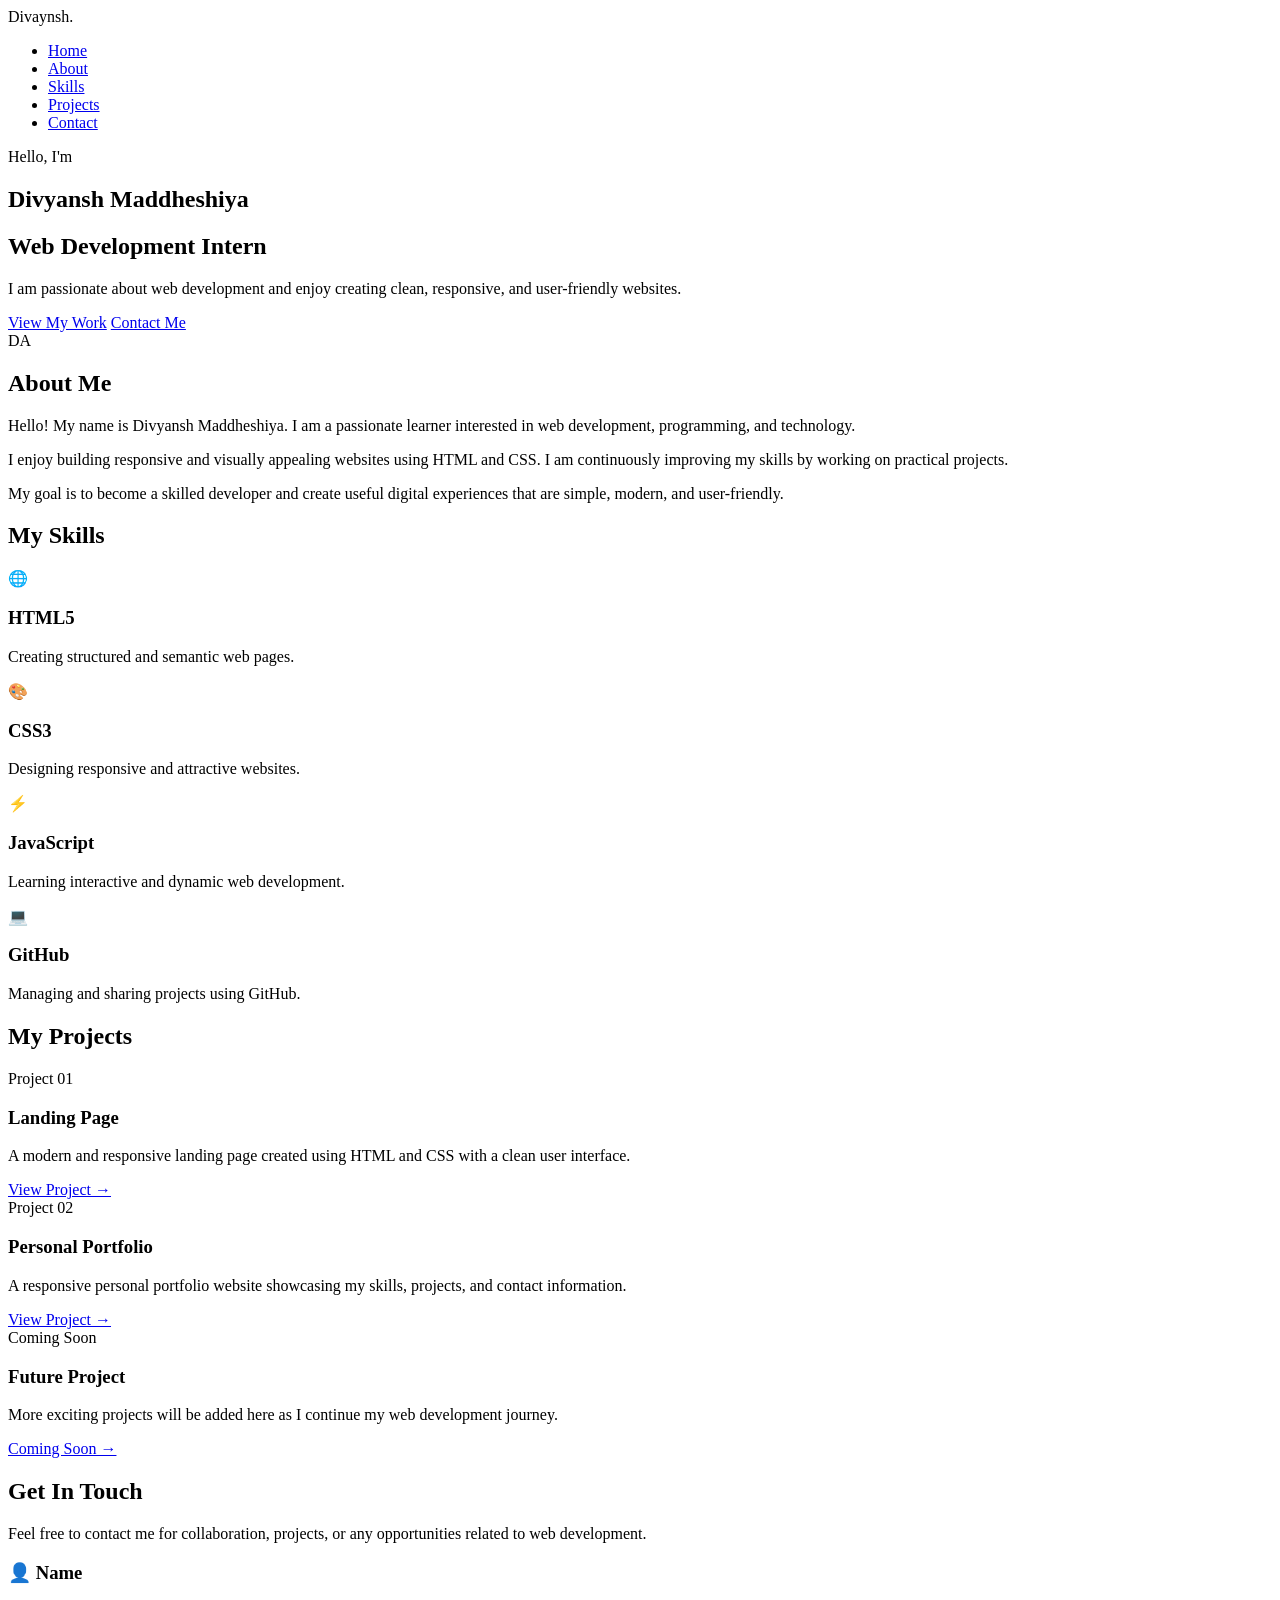
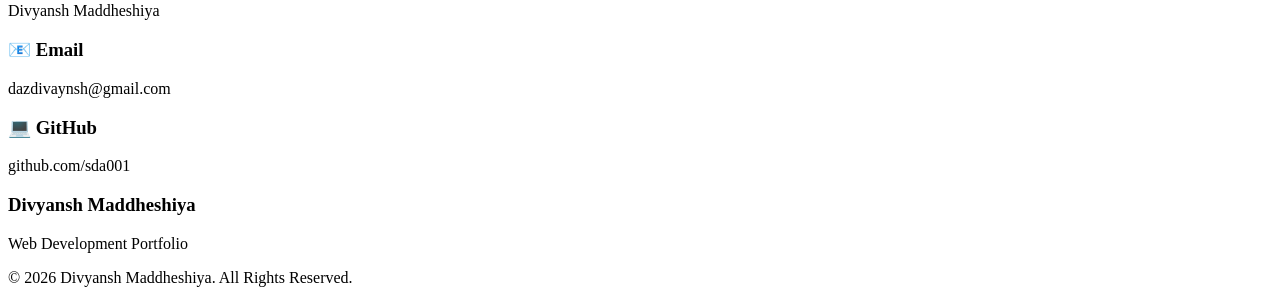
==== WebDev-L1-PersonalPortfolio/index.html @ 3f1200cf "Create initial portfolio website" ====
<!DOCTYPE html>
<html lang="en">
<head>
    <meta charset="UTF-8">
    <meta name="viewport" content="width=device-width, initial-scale=1.0">

    <title>Divyansh Maddheshiya | Portfolio</title>

    <link rel="stylesheet" href="style.css">

    <link rel="preconnect" href="https://fonts.googleapis.com">
    <link rel="preconnect" href="https://fonts.gstatic.com" crossorigin>
    <link href="https://fonts.googleapis.com/css2?family=Poppins:wght@400;500;600;700&display=swap" rel="stylesheet">
</head>

<body>

    <!-- Navigation Bar -->
    <nav class="navbar">
        <div class="logo">Divaynsh.</div>

        <ul class="nav-links">
            <li><a href="#home">Home</a></li>
            <li><a href="#about">About</a></li>
            <li><a href="#skills">Skills</a></li>
            <li><a href="#projects">Projects</a></li>
            <li><a href="#contact">Contact</a></li>
        </ul>
    </nav>


    <!-- Hero Section -->
    <section id="home" class="hero">

        <div class="hero-content">

            <div class="hero-text">
                <p class="hello">Hello, I'm</p>

                <h1>Divyansh Maddheshiya</h1>

                <h2>Web Development Intern</h2>

                <p class="hero-description">
                    I am passionate about web development and enjoy creating
                    clean, responsive, and user-friendly websites.
                </p>

                <div class="hero-buttons">
                    <a href="#projects" class="btn">View My Work</a>
                    <a href="#contact" class="btn btn-outline">Contact Me</a>
                </div>
            </div>

            <div class="hero-image">
                <div class="profile-circle">
                    <span>DA</span>
                </div>
            </div>

        </div>

    </section>


    <!-- About Section -->
    <section id="about" class="about section">

        <h2 class="section-title">About Me</h2>

        <div class="about-content">

            <p>
                Hello! My name is Divyansh Maddheshiya. I am a passionate learner
                interested in web development, programming, and technology.
            </p>

            <p>
                I enjoy building responsive and visually appealing websites
                using HTML and CSS. I am continuously improving my skills by
                working on practical projects.
            </p>

            <p>
                My goal is to become a skilled developer and create useful
                digital experiences that are simple, modern, and user-friendly.
            </p>

        </div>

    </section>


    <!-- Skills Section -->
    <section id="skills" class="skills section">

        <h2 class="section-title">My Skills</h2>

        <div class="skills-container">

            <div class="skill-card">
                <div class="skill-icon">🌐</div>
                <h3>HTML5</h3>
                <p>Creating structured and semantic web pages.</p>
            </div>

            <div class="skill-card">
                <div class="skill-icon">🎨</div>
                <h3>CSS3</h3>
                <p>Designing responsive and attractive websites.</p>
            </div>

            <div class="skill-card">
                <div class="skill-icon">⚡</div>
                <h3>JavaScript</h3>
                <p>Learning interactive and dynamic web development.</p>
            </div>

            <div class="skill-card">
                <div class="skill-icon">💻</div>
                <h3>GitHub</h3>
                <p>Managing and sharing projects using GitHub.</p>
            </div>

        </div>

    </section>


    <!-- Projects Section -->
    <section id="projects" class="projects section">

        <h2 class="section-title">My Projects</h2>

        <div class="projects-container">

            <!-- Project 1 -->
            <div class="project-card">

                <div class="project-image">
                    <span>Project 01</span>
                </div>

                <div class="project-content">
                    <h3>Landing Page</h3>

                    <p>
                        A modern and responsive landing page created using
                        HTML and CSS with a clean user interface.
                    </p>

                    <a href="#" class="project-btn">View Project →</a>
                </div>

            </div>


            <!-- Project 2 -->
            <div class="project-card">

                <div class="project-image">
                    <span>Project 02</span>
                </div>

                <div class="project-content">
                    <h3>Personal Portfolio</h3>

                    <p>
                        A responsive personal portfolio website showcasing
                        my skills, projects, and contact information.
                    </p>

                    <a href="#" class="project-btn">View Project →</a>
                </div>

            </div>


            <!-- Project 3 -->
            <div class="project-card">

                <div class="project-image">
                    <span>Coming Soon</span>
                </div>

                <div class="project-content">
                    <h3>Future Project</h3>

                    <p>
                        More exciting projects will be added here as I continue
                        my web development journey.
                    </p>

                    <a href="#" class="project-btn">Coming Soon →</a>
                </div>

            </div>

        </div>

    </section>


    <!-- Contact Section -->
    <section id="contact" class="contact section">

        <h2 class="section-title">Get In Touch</h2>

        <p class="contact-text">
            Feel free to contact me for collaboration, projects, or any
            opportunities related to web development.
        </p>

        <div class="contact-container">

            <div class="contact-card">
                <h3>👤 Name</h3>
                <p>Divyansh Maddheshiya</p>
            </div>

            <div class="contact-card">
                <h3>📧 Email</h3>
                <p>dazdivaynsh@gmail.com</p>
            </div>

            <div class="contact-card">
                <h3>💻 GitHub</h3>
                <p>github.com/sda001</p>
            </div>

        </div>

    </section>


    <!-- Footer -->
    <footer>

        <h3>Divyansh Maddheshiya</h3>

        <p>Web Development Portfolio</p>

        <p class="copyright">
            © 2026 Divyansh Maddheshiya. All Rights Reserved.
        </p>

    </footer>

</body>
</html>
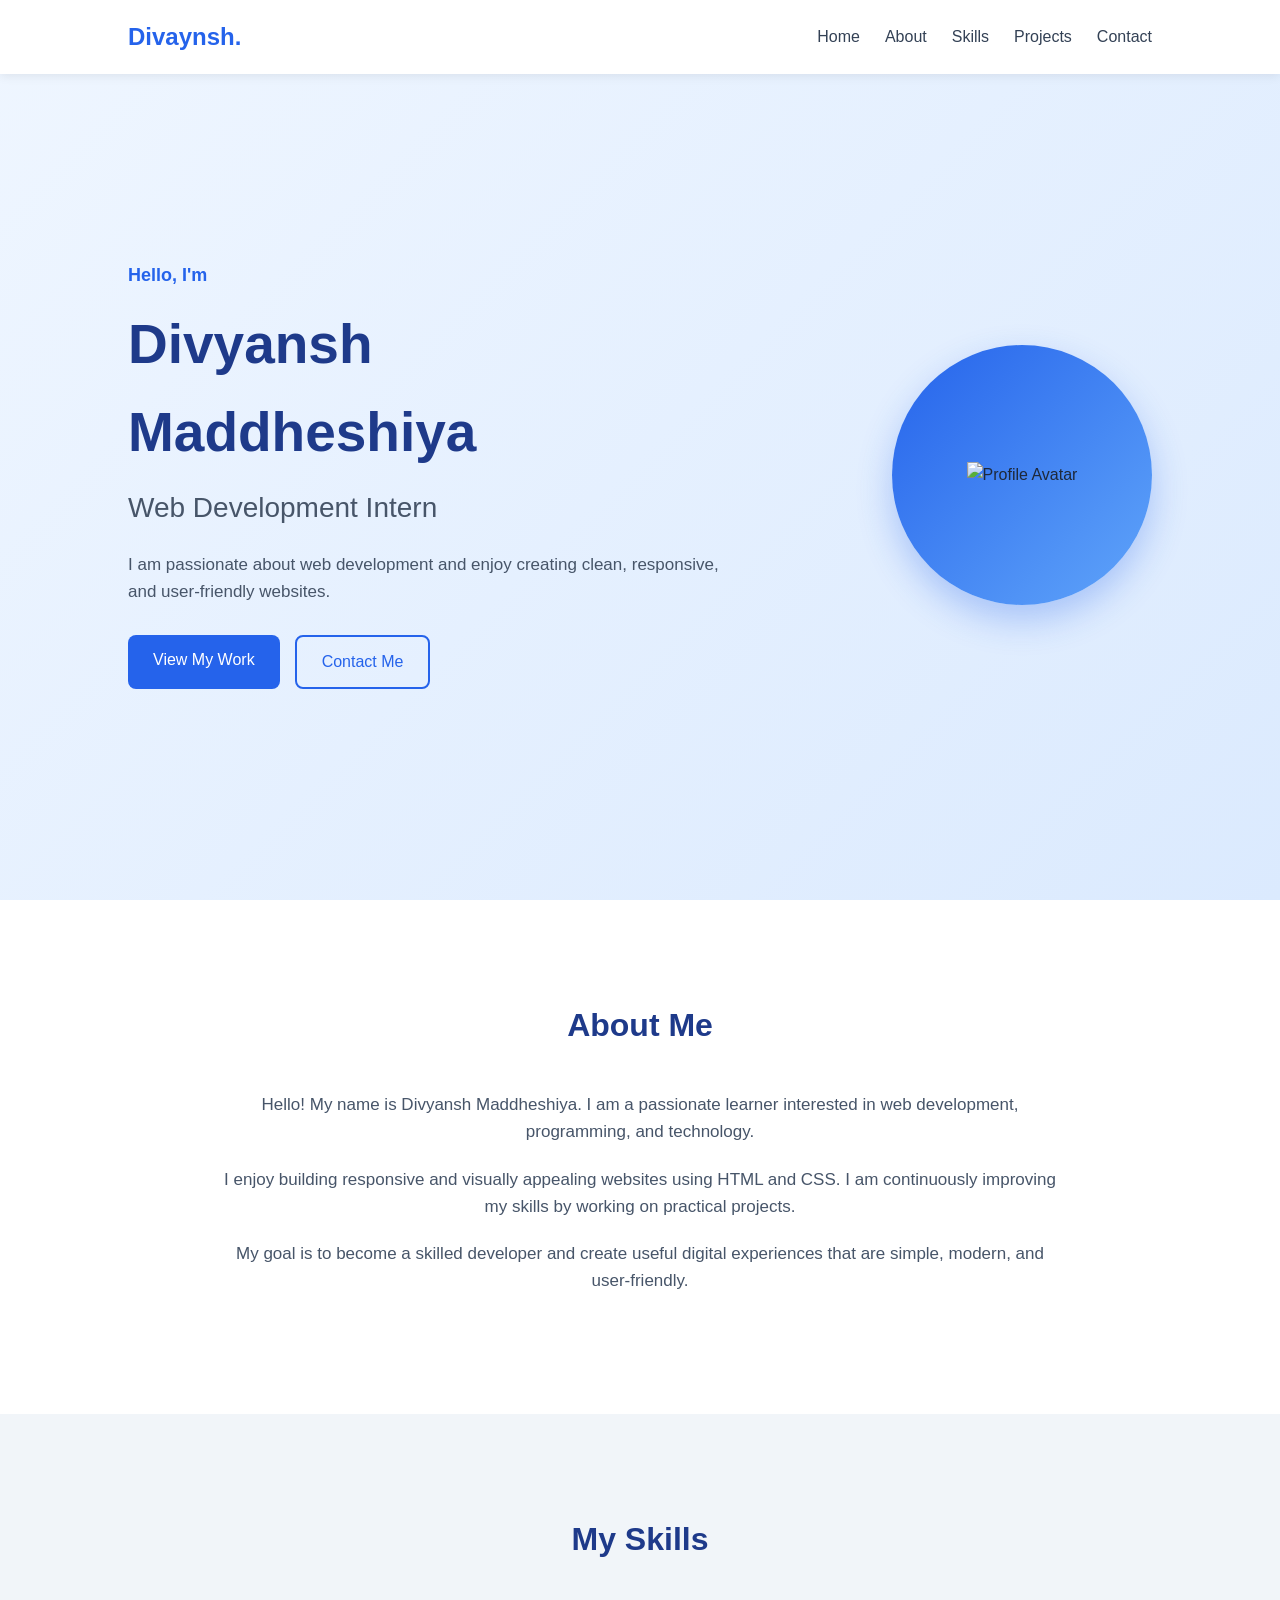
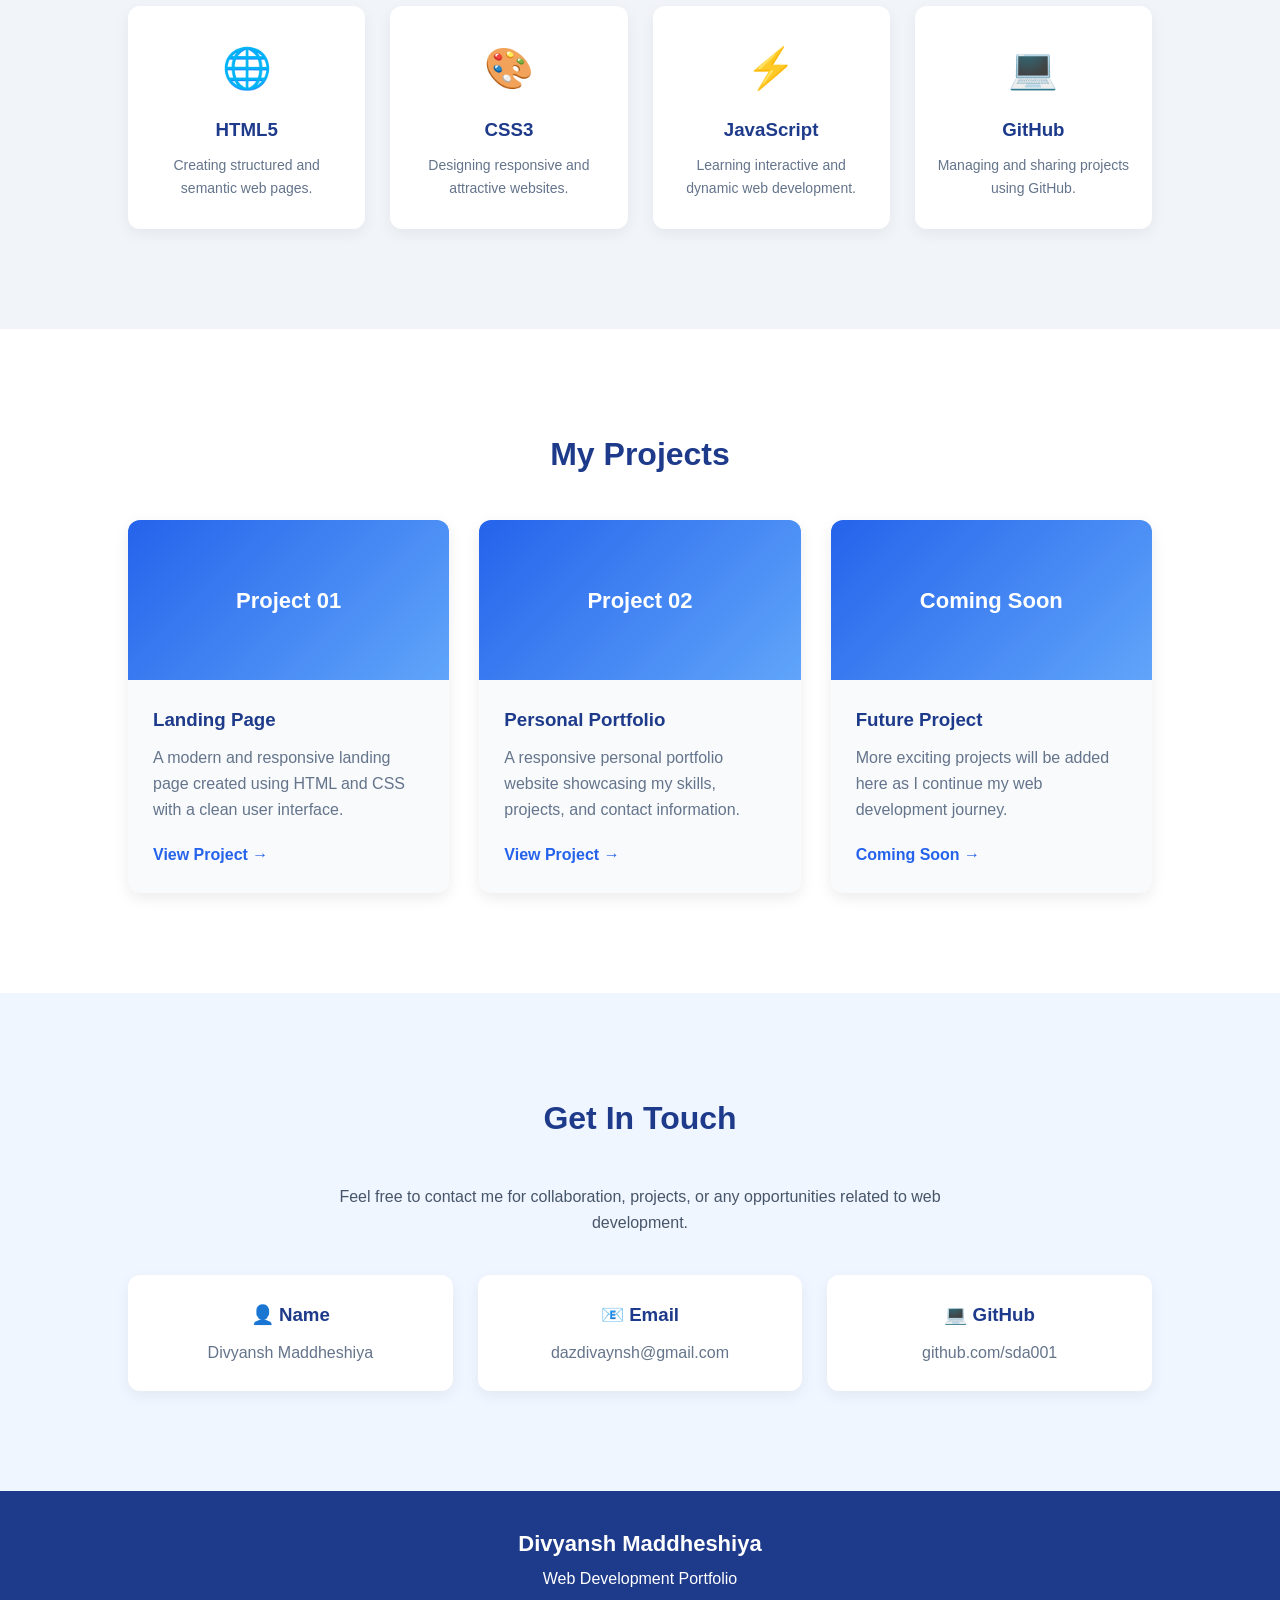
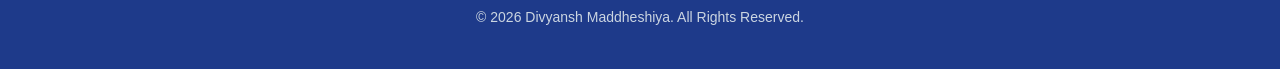
==== commit c4fdebcf: "Replace initials with profile image in hero section" ====
--- a/WebDev-L1-PersonalPortfolio/index.html
+++ b/WebDev-L1-PersonalPortfolio/index.html
@@ -54,7 +54,7 @@
 
             <div class="hero-image">
                 <div class="profile-circle">
-                    <span>DA</span>
+                    <img src="boy-avatar.png" alt="Profile Avatar">
                 </div>
             </div>
 
--- a/WebDev-L1-PersonalPortfolio/style.css
+++ b/WebDev-L1-PersonalPortfolio/style.css
@@ -0,0 +1,447 @@
+/* Reset and Basic Styling */
+
+* {
+    margin: 0;
+    padding: 0;
+    box-sizing: border-box;
+}
+
+html {
+    scroll-behavior: smooth;
+}
+
+body {
+    font-family: "Poppins", sans-serif;
+    background-color: #f8fafc;
+    color: #1e293b;
+    line-height: 1.6;
+}
+
+
+/* Navigation Bar */
+
+.navbar {
+    position: fixed;
+    top: 0;
+    left: 0;
+    width: 100%;
+    background-color: #ffffff;
+    display: flex;
+    justify-content: space-between;
+    align-items: center;
+    padding: 18px 10%;
+    box-shadow: 0 2px 10px rgba(0, 0, 0, 0.08);
+    z-index: 1000;
+}
+
+.logo {
+    font-size: 24px;
+    font-weight: 700;
+    color: #2563eb;
+}
+
+.nav-links {
+    display: flex;
+    list-style: none;
+    gap: 25px;
+}
+
+.nav-links a {
+    text-decoration: none;
+    color: #334155;
+    font-weight: 500;
+    transition: 0.3s;
+}
+
+.nav-links a:hover {
+    color: #2563eb;
+}
+
+
+/* General Section */
+
+.section {
+    padding: 100px 10%;
+}
+
+.section-title {
+    text-align: center;
+    font-size: 32px;
+    margin-bottom: 40px;
+    color: #1e3a8a;
+}
+
+
+/* Hero Section */
+
+.hero {
+    min-height: 100vh;
+    display: flex;
+    align-items: center;
+    padding: 120px 10% 70px;
+    background: linear-gradient(135deg, #eff6ff, #dbeafe);
+}
+
+.hero-content {
+    width: 100%;
+    display: flex;
+    align-items: center;
+    justify-content: space-between;
+    gap: 50px;
+}
+
+.hero-text {
+    max-width: 600px;
+}
+
+.hello {
+    color: #2563eb;
+    font-weight: 600;
+    font-size: 18px;
+}
+
+.hero h1 {
+    font-size: 55px;
+    color: #1e3a8a;
+    margin: 10px 0;
+}
+
+.hero h2 {
+    font-size: 28px;
+    font-weight: 500;
+    color: #475569;
+    margin-bottom: 20px;
+}
+
+.hero-description {
+    font-size: 17px;
+    margin-bottom: 30px;
+    color: #475569;
+}
+
+.hero-buttons {
+    display: flex;
+    gap: 15px;
+}
+
+.btn {
+    display: inline-block;
+    padding: 12px 25px;
+    background-color: #2563eb;
+    color: white;
+    text-decoration: none;
+    border-radius: 8px;
+    font-weight: 500;
+    transition: 0.3s;
+}
+
+.btn:hover {
+    background-color: #1d4ed8;
+    transform: translateY(-2px);
+}
+
+.btn-outline {
+    background-color: transparent;
+    border: 2px solid #2563eb;
+    color: #2563eb;
+}
+
+.btn-outline:hover {
+    background-color: #2563eb;
+    color: white;
+}
+
+
+/* Profile Circle */
+
+.hero-image {
+    display: flex;
+    justify-content: center;
+    align-items: center;
+}
+
+.profile-circle {
+    width: 260px;
+    height: 260px;
+    border-radius: 50%;
+    background: linear-gradient(135deg, #2563eb, #60a5fa);
+    display: flex;
+    justify-content: center;
+    align-items: center;
+    box-shadow: 0 15px 35px rgba(37, 99, 235, 0.3);
+}
+
+.profile-circle span {
+    font-size: 80px;
+    font-weight: 700;
+    color: white;
+}
+
+
+/* About Section */
+
+.about {
+    background-color: white;
+}
+
+.about-content {
+    max-width: 850px;
+    margin: auto;
+    text-align: center;
+}
+
+.about-content p {
+    margin-bottom: 20px;
+    color: #475569;
+    font-size: 17px;
+}
+
+
+/* Skills Section */
+
+.skills {
+    background-color: #f1f5f9;
+}
+
+.skills-container {
+    display: grid;
+    grid-template-columns: repeat(4, 1fr);
+    gap: 25px;
+}
+
+.skill-card {
+    background-color: white;
+    padding: 30px 20px;
+    text-align: center;
+    border-radius: 12px;
+    box-shadow: 0 5px 15px rgba(0, 0, 0, 0.06);
+    transition: 0.3s;
+}
+
+.skill-card:hover {
+    transform: translateY(-8px);
+}
+
+.skill-icon {
+    font-size: 40px;
+    margin-bottom: 15px;
+}
+
+.skill-card h3 {
+    color: #1e3a8a;
+    margin-bottom: 10px;
+}
+
+.skill-card p {
+    color: #64748b;
+    font-size: 14px;
+}
+
+
+/* Projects Section */
+
+.projects {
+    background-color: white;
+}
+
+.projects-container {
+    display: grid;
+    grid-template-columns: repeat(3, 1fr);
+    gap: 30px;
+}
+
+.project-card {
+    background-color: #f8fafc;
+    border-radius: 12px;
+    overflow: hidden;
+    box-shadow: 0 5px 15px rgba(0, 0, 0, 0.08);
+    transition: 0.3s;
+}
+
+.project-card:hover {
+    transform: translateY(-8px);
+}
+
+.project-image {
+    height: 160px;
+    background: linear-gradient(135deg, #2563eb, #60a5fa);
+    display: flex;
+    align-items: center;
+    justify-content: center;
+}
+
+.project-image span {
+    color: white;
+    font-size: 22px;
+    font-weight: 600;
+}
+
+.project-content {
+    padding: 25px;
+}
+
+.project-content h3 {
+    color: #1e3a8a;
+    margin-bottom: 10px;
+}
+
+.project-content p {
+    color: #64748b;
+    margin-bottom: 20px;
+}
+
+.project-btn {
+    color: #2563eb;
+    text-decoration: none;
+    font-weight: 600;
+}
+
+
+/* Contact Section */
+
+.contact {
+    background-color: #eff6ff;
+    text-align: center;
+}
+
+.contact-text {
+    max-width: 650px;
+    margin: 0 auto 40px;
+    color: #475569;
+}
+
+.contact-container {
+    display: grid;
+    grid-template-columns: repeat(3, 1fr);
+    gap: 25px;
+}
+
+.contact-card {
+    background-color: white;
+    padding: 25px;
+    border-radius: 12px;
+    box-shadow: 0 5px 15px rgba(0, 0, 0, 0.06);
+}
+
+.contact-card h3 {
+    color: #1e3a8a;
+    margin-bottom: 10px;
+}
+
+.contact-card p {
+    color: #64748b;
+    word-break: break-word;
+}
+
+
+/* Footer */
+
+footer {
+    background-color: #1e3a8a;
+    color: white;
+    text-align: center;
+    padding: 35px 20px;
+}
+
+footer h3 {
+    font-size: 22px;
+    margin-bottom: 5px;
+}
+
+footer p {
+    margin: 5px 0;
+}
+
+.copyright {
+    margin-top: 15px;
+    font-size: 14px;
+    color: #cbd5e1;
+}
+
+
+/* Responsive Design */
+
+@media (max-width: 900px) {
+
+    .hero-content {
+        flex-direction: column-reverse;
+        text-align: center;
+    }
+
+    .hero-buttons {
+        justify-content: center;
+    }
+
+    .skills-container {
+        grid-template-columns: repeat(2, 1fr);
+    }
+
+    .projects-container {
+        grid-template-columns: repeat(2, 1fr);
+    }
+
+    .contact-container {
+        grid-template-columns: 1fr;
+    }
+
+}
+
+
+@media (max-width: 600px) {
+
+    .navbar {
+        flex-direction: column;
+        gap: 12px;
+        padding: 15px 5%;
+    }
+
+    .nav-links {
+        gap: 12px;
+        flex-wrap: wrap;
+        justify-content: center;
+    }
+
+    .nav-links a {
+        font-size: 14px;
+    }
+
+    .hero {
+        padding: 170px 7% 70px;
+    }
+
+    .section {
+        padding: 70px 7%;
+    }
+
+    .hero h1 {
+        font-size: 40px;
+    }
+
+    .hero h2 {
+        font-size: 22px;
+    }
+
+    .profile-circle {
+        width: 200px;
+        height: 200px;
+    }
+
+    .profile-circle span {
+        font-size: 60px;
+    }
+
+    .skills-container,
+    .projects-container {
+        grid-template-columns: 1fr;
+    }
+
+    .section-title {
+        font-size: 28px;
+    }
+
+    .hero-buttons {
+        flex-direction: column;
+        align-items: center;
+    }
+
+}
